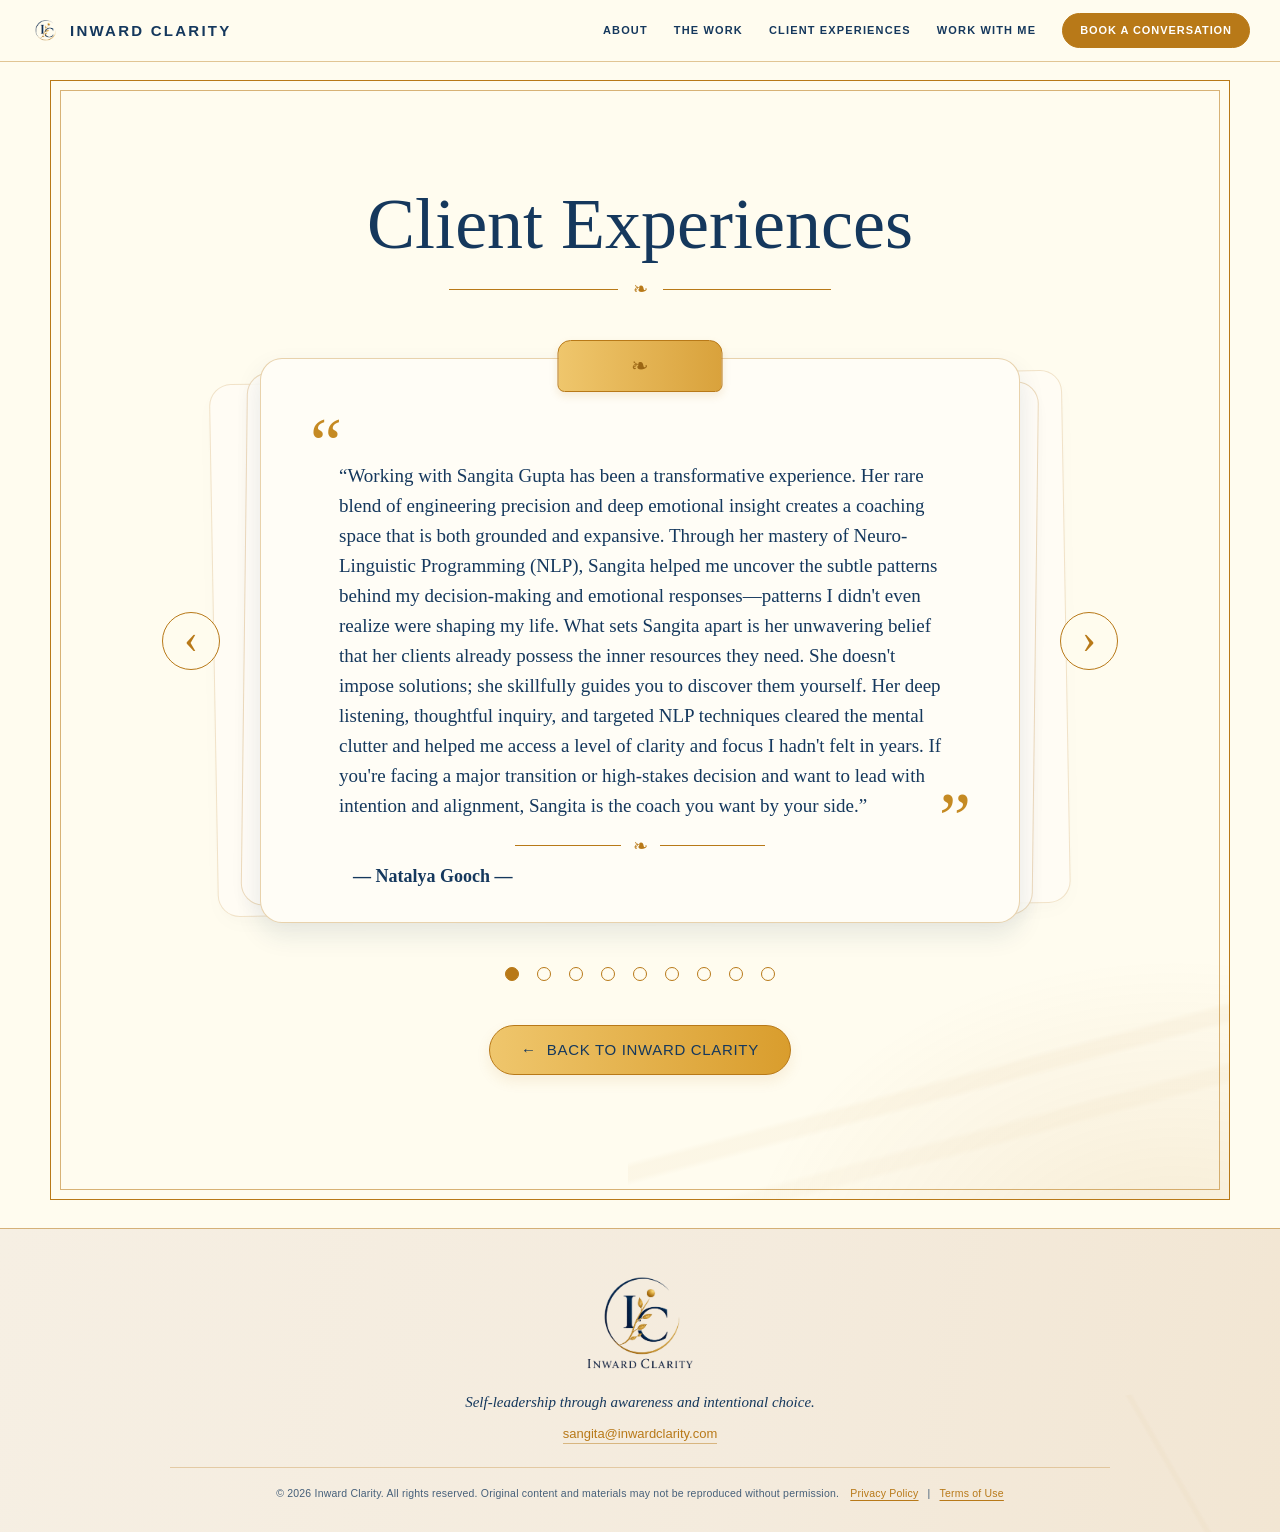
==== client-experiences.html @ 401bc0f4 "Add files via upload" ====
<!doctype html><html lang="en"><head><meta charset="utf-8"><meta name="viewport" content="width=device-width, initial-scale=1, viewport-fit=cover"><title>Client Experiences | Inward Clarity</title>
<style>
:root{--ivory:#FFFCEF;--navy:#15385D;--gold:#B87918;--paper:#fffdf6;--line:rgba(184,121,24,.76)}*{box-sizing:border-box}html,body{margin:0;background:var(--ivory);color:var(--navy)}body{font-family:Georgia,'Times New Roman',serif;-webkit-font-smoothing:antialiased}
.shell{position:relative;width:min(1180px,calc(100% - 32px));margin:18px auto 28px;min-height:1120px;padding:105px 80px 42px;overflow:hidden;border:1.5px solid var(--gold);background:var(--ivory)}.shell:before{content:"";position:absolute;inset:9px;border:1px solid rgba(184,121,24,.56);pointer-events:none}.shell:after{content:"";position:absolute;right:-11%;bottom:-7%;width:62%;height:36%;background:radial-gradient(ellipse at 75% 100%,rgba(184,121,24,.13),transparent 56%),linear-gradient(165deg,transparent 0 48%,rgba(184,121,24,.045) 49% 51%,transparent 52% 58%,rgba(184,121,24,.032) 59% 61%,transparent 62%);pointer-events:none}
.content{position:relative;z-index:3;max-width:980px;margin:auto}h1{font-size:clamp(48px,5.7vw,72px);font-weight:500;line-height:1.06;text-align:center;margin:0 0 16px;color:var(--navy)}.orn{display:flex;align-items:center;gap:15px;width:39%;margin:0 auto 58px;color:var(--gold)}.orn:before,.orn:after,.card-orn:before,.card-orn:after{content:"";height:1px;background:var(--gold);flex:1}.orn span,.card-orn span{font-size:18px}
.deck{position:relative;width:min(760px,80vw);height:565px;margin:0 auto 44px}.deck:before,.deck:after{content:"";position:absolute;left:50%;top:19px;transform:translateX(-50%);height:94%;border:1px solid rgba(184,121,24,.30);border-radius:22px;background:#fffdf7;box-shadow:0 8px 20px rgba(21,56,93,.035)}.deck:before{width:112%;transform:translateX(-50%) rotate(-1deg);opacity:.65}.deck:after{width:104%;transform:translateX(-50%) rotate(.7deg);opacity:.86}.tab{position:absolute;z-index:8;left:50%;top:-18px;transform:translateX(-50%);width:165px;height:52px;border:1px solid var(--gold);border-radius:13px 13px 7px 7px;background:linear-gradient(90deg,#efc66c,#d9a23c);box-shadow:0 4px 9px rgba(184,121,24,.14)}.tab:after{content:"❧";position:absolute;inset:0;display:grid;place-items:center;color:#9b6614;font-size:21px}
.card{position:absolute;z-index:6;inset:0;display:none;flex-direction:column;border:1px solid rgba(184,121,24,.33);border-radius:22px;background:#fffdf6;box-shadow:0 12px 26px rgba(21,56,93,.10);padding:74px 58px 34px}.card.active{display:flex}.quote-sign{position:absolute;color:#c58a23;font-size:72px;line-height:1;font-family:Georgia,serif}.quote-sign.open{top:49px;left:49px}.quote-sign.close{right:48px;bottom:68px}.quote-scroll{flex:1;min-height:0;overflow-y:auto;padding:24px 18px 8px 20px;margin-top:4px;scrollbar-width:thin;scrollbar-color:rgba(184,121,24,.55) transparent}.quote-scroll::-webkit-scrollbar{width:7px}.quote-scroll::-webkit-scrollbar-thumb{background:rgba(184,121,24,.48);border-radius:10px}.quote-scroll p{margin:0;font-size:19px;line-height:1.58;font-style:normal;text-align:left;color:var(--navy)}.card-orn{display:flex;align-items:center;gap:12px;width:39%;margin:10px auto 8px;color:var(--gold)}.person{flex:none;text-align:left;padding-left:34px;font-size:18px;font-weight:700;line-height:1.3;color:var(--navy)}
.arrow{position:absolute;z-index:10;top:50%;transform:translateY(-50%);width:58px;height:58px;border-radius:50%;border:1.5px solid var(--gold);background:rgba(255,252,239,.94);color:var(--gold);font:300 42px/1 Georgia,serif;cursor:pointer;display:grid;place-items:center;padding:0 0 4px}.prev{left:-98px}.next{right:-98px}.dots{display:flex;justify-content:center;gap:18px;margin:0 0 44px}.dot{width:14px;height:14px;padding:0;border:1.5px solid var(--gold);border-radius:50%;background:transparent;cursor:pointer}.dot.active{background:var(--gold)}.back-wrap{text-align:center}.back{display:inline-flex;align-items:center;gap:10px;background:linear-gradient(90deg,#efc66c,#d99d2d);color:var(--navy);text-decoration:none;border:1px solid var(--gold);border-radius:999px;padding:15px 31px;font:500 15px/1.2 Arial,sans-serif;letter-spacing:.045em;box-shadow:0 6px 14px rgba(184,121,24,.11)}
.botanical{position:absolute;z-index:1;pointer-events:none}.botanical path{fill:none;stroke-linecap:round;stroke-linejoin:round}.topbranch{right:-5px;top:4px;width:240px;height:320px;opacity:.68}.topbranch path{stroke:var(--gold);stroke-width:1.15}.topbranch .navy{stroke:var(--navy);opacity:.7}.leftbranch{left:-25px;bottom:55px;width:160px;height:460px;opacity:.58}.leftbranch path{stroke:var(--gold);stroke-width:1.15}.tree{right:2px;bottom:44px;width:310px;height:470px;opacity:.12}.tree path{stroke:var(--gold);stroke-width:1.05}
@media(max-width:980px){.shell{width:100%;margin:0;min-height:100vh;padding:66px 22px 34px;border-left:0;border-right:0}.shell:before{inset:7px}h1{font-size:42px}.orn{width:60%;margin-bottom:42px}.deck{width:calc(100% - 54px);height:540px}.deck:before{width:108%}.deck:after{width:103%}.card{padding:66px 38px 30px}.quote-scroll{padding:18px 10px 8px 12px}.quote-scroll p{font-size:17px;line-height:1.55}.quote-sign{font-size:58px}.quote-sign.open{top:44px;left:30px}.quote-sign.close{right:28px;bottom:64px}.person{font-size:16px;padding-left:12px}.prev{left:-42px}.next{right:-42px}.arrow{width:48px;height:48px;font-size:34px}.topbranch{width:150px;opacity:.34}.leftbranch{width:95px;opacity:.22}.tree{width:190px;opacity:.06}.dots{gap:11px}.dot{width:11px;height:11px}}

.botanical,.tree,.scenery,.landscape{display:none!important}
</style><link rel="stylesheet" href="site-chrome.css">
</head><body>
<header class="ic-header" id="site-header">
  <div class="ic-header-inner">
    <a class="ic-brand" href="index.html#welcome"><img class="ic-brand-mark" src="assets/header-logo-mark.png" alt=""><span>INWARD CLARITY</span></a>
    <button class="ic-menu-toggle" type="button" aria-label="Open navigation" aria-expanded="false"><span></span><span></span><span></span></button>
    <nav class="ic-nav" aria-label="Primary navigation">
      <a href="index.html#screen9">ABOUT</a>
      <a href="index.html#screen3">THE WORK</a>
      <a href="client-experiences.html">CLIENT EXPERIENCES</a>
      <a href="index.html#begin-where-you-are">WORK WITH ME</a>
      <a class="ic-book" href="https://app.paperbell.com/checkout/bookings/new?package_id=143138">BOOK A CONVERSATION</a>
    </nav>
  </div>
</header>
<main class="shell">
<div class="content"><h1>Client Experiences</h1><div class="orn"><span>❧</span></div><div class="deck"><div class="tab" aria-hidden="true"></div><article class="card active" data-index="0" aria-hidden="false"><div class="quote-sign open">“</div><div class="quote-scroll"><p>“Working with Sangita Gupta has been a transformative experience. Her rare blend of engineering precision and deep emotional insight creates a coaching space that is both grounded and expansive. Through her mastery of Neuro-Linguistic Programming (NLP), Sangita helped me uncover the subtle patterns behind my decision-making and emotional responses—patterns I didn't even realize were shaping my life. What sets Sangita apart is her unwavering belief that her clients already possess the inner resources they need. She doesn't impose solutions; she skillfully guides you to discover them yourself. Her deep listening, thoughtful inquiry, and targeted NLP techniques cleared the mental clutter and helped me access a level of clarity and focus I hadn't felt in years. If you're facing a major transition or high-stakes decision and want to lead with intention and alignment, Sangita is the coach you want by your side.”</p></div><div class="quote-sign close">”</div><div class="card-orn"><span>❧</span></div><div class="person">— Natalya Gooch —</div></article><article class="card" data-index="1" aria-hidden="true"><div class="quote-sign open">“</div><div class="quote-scroll"><p>“I'm grateful for my hour-long coaching session with Sangita at RLLB2025. She created a calm, focused space and acted as a precise mirror, reflecting my own language back to me so I could clearly hear the patterns in my thinking. Together we mapped where those patterns help, where they get in the way, and what they tend to protect. Sangita offered straightforward practices for noticing when I'm slipping into unhelpful loops and for interrupting and redirecting them. The session felt both insightful and actionable. I left with clarity, a couple of easy habits to apply immediately, and renewed confidence. I would wholeheartedly recommend working with her.”</p></div><div class="quote-sign close">”</div><div class="card-orn"><span>❧</span></div><div class="person">— Gabriel Saunders —</div></article><article class="card" data-index="2" aria-hidden="true"><div class="quote-sign open">“</div><div class="quote-scroll"><p>“Working with Sangita as my life coach has been truly transformative. Her calm, grounded presence created a safe space for me to navigate some of the most difficult times in my life. With her support, I was able to reach milestones I never thought possible. Healing wasn't a quick fix—it was a journey, and Sangita walked every step of it with me. I'm deeply grateful for her patience and wisdom, and I couldn't recommend her more highly to anyone looking for real, lasting change. It's truly an inward clarity that simple review won't give it justice.”</p></div><div class="quote-sign close">”</div><div class="card-orn"><span>❧</span></div><div class="person">— Nermine George —</div></article><article class="card" data-index="3" aria-hidden="true"><div class="quote-sign open">“</div><div class="quote-scroll"><p>“I've sampled a lot of "executive coaching," and this was the first session that felt both human and actionable. Sangita built rapid trust, mirrored my story accurately, and then—through precise, well-timed questions—helped me turn vague frustration into a specific routine I can start today. I liked how she connected mindset to environment (who's in the room, what I see, what success looks like) and anchored it with NLP techniques. If you want clarity plus promptly usable steps, she delivers.”</p></div><div class="quote-sign close">”</div><div class="card-orn"><span>❧</span></div><div class="person">— Marc Mandel (Wellness Company General Counsel) —</div></article><article class="card" data-index="4" aria-hidden="true"><div class="quote-sign open">“</div><div class="quote-scroll"><p>“Working with Sangita was an incredibly valuable experience! She has a natural ability to engage deeply in conversation, asking thoughtful and insightful questions that unlocked clarity and guided me toward practical next steps. What stood out to me most was how seamlessly she created a space for reflection, while also grounding our session in actionable strategies I could immediately apply. Although executive coaching is often seen as a resource for more experienced professionals, I found it immeasurable in my early career. Sangita provided tools and perspectives that are already helping me strengthen my skill set, build authority, and position myself for long-term advancement. I left the session not only with greater clarity, but also with a renewed sense of confidence and purpose in how I can grow as a professional. I would recommend Sangita's coaching to professionals at any stage of their careers who are serious about elevating their impact and unlocking new levels of growth.”</p></div><div class="quote-sign close">”</div><div class="card-orn"><span>❧</span></div><div class="person">— Tatiana Milner —</div></article><article class="card" data-index="5" aria-hidden="true"><div class="quote-sign open">“</div><div class="quote-scroll"><p>“Working with Sangita has been truly transformational. Her calm presence and deep listening created a space of trust where I felt seen and understood. She helped me raise awareness, reframe limiting beliefs that no longer served me, and open up to new perspectives. As a result, I've made wiser decisions and adjusted my behavior in ways that feel more aligned, authentic, and supportive of my goals. Sangita's strong rapport, clarity, and intuitive guidance make her an exceptional coach.”</p></div><div class="quote-sign close">”</div><div class="card-orn"><span>❧</span></div><div class="person">— Ségolène Thiébeauld —</div></article><article class="card" data-index="6" aria-hidden="true"><div class="quote-sign open">“</div><div class="quote-scroll"><p>“I really enjoyed my session with Sangita during a business conference in August. Though our time was short, I found her insights and guidance incredibly helpful and empowering. She was incredibly gentle as I talked through some of the challenges I wanted to overcome in my professional career and helped me realize what could be the sources of these issues and how I might overcome them. I hope to work with Sangita again. She has incredible energy, and I know I have much to learn from her.”</p></div><div class="quote-sign close">”</div><div class="card-orn"><span>❧</span></div><div class="person">— Arianna Recidoro —</div></article><article class="card" data-index="7" aria-hidden="true"><div class="quote-sign open">“</div><div class="quote-scroll"><p>“I had the chance to work with Sangita Gupta during the Running Legal Like a Business conference, and it was such a valuable experience. She gave me clear and thoughtful guidance on how to approach a challenging situation at work. She encouraged me to clarify my own intentions and go into difficult conversations with more openness and confidence. It was simple but powerful advice that really shifted my perspective on handling a difficult situation. Sangita has a warm and approachable style, and I left our session with tools I could use immediately. I'd highly recommend her to anyone looking for practical, supportive and insightful coaching.”</p></div><div class="quote-sign close">”</div><div class="card-orn"><span>❧</span></div><div class="person">— Anna Wirth-Granlund —</div></article><article class="card" data-index="8" aria-hidden="true"><div class="quote-sign open">“</div><div class="quote-scroll"><p>“When I think of an exceptional coach, Sangita immediately comes to mind. She has a rare ability to hold a deep, spacious presence; one that allows you to explore the inner landscape of your thoughts, behaviors, and intentions without fear or judgment. What sets Sangita apart is her gentle, intuitive way of guiding you back to your own strength. With kindness and unwavering support, she asks just the right questions, the kind that shift your perspective and bring you back to resourcefulness, even in the toughest moments. Sangita supported me through one of the most challenging times of my life,  a time marked by grief and a deep sense of uncertainty. With her, I felt completely seen. Not just understood, but truly seen for who I am at my core. Her getting me was transformative in its own merit but it didn’t stop there, she then supported me in finding my own solution- I felt so empowered and supported which set me straight to the path of taking action towards my desired goal. Sangita has a powerful magic, the ability to recognize your true nature and help you flourish , whether it’s a state of mind, a newfound confidence, or a clear, actionable strategy. What makes Sangita truly extraordinary is her belief in your potential. She wants you to succeed on your own terms, and she brings her full presence and skill to help you get there from feeling stuck, to realization, to meaningful action, and ultimately, to measurable success. I can’t recommend Sangita enough to anyone who is navigating a major transition and seeking real, lasting success through self-empowerment. Working with her has been a gift.”</p></div><div class="quote-sign close">”</div><div class="card-orn"><span>❧</span></div><div class="person">— Antigona Ulndreaj —</div></article><button class="arrow prev" aria-label="Previous client experience">‹</button><button class="arrow next" aria-label="Next client experience">›</button></div><div class="dots"><button class="dot active" data-go="0" aria-label="Show client experience 1"></button><button class="dot" data-go="1" aria-label="Show client experience 2"></button><button class="dot" data-go="2" aria-label="Show client experience 3"></button><button class="dot" data-go="3" aria-label="Show client experience 4"></button><button class="dot" data-go="4" aria-label="Show client experience 5"></button><button class="dot" data-go="5" aria-label="Show client experience 6"></button><button class="dot" data-go="6" aria-label="Show client experience 7"></button><button class="dot" data-go="7" aria-label="Show client experience 8"></button><button class="dot" data-go="8" aria-label="Show client experience 9"></button></div><div class="back-wrap"><a class="back" href="index.html">← <span>BACK TO INWARD CLARITY</span></a></div></div></main>
<script>const cards=[...document.querySelectorAll('.card')],dots=[...document.querySelectorAll('.dot')];let current=0;function show(n){current=(n+cards.length)%cards.length;cards.forEach((c,i)=>{c.classList.toggle('active',i===current);c.setAttribute('aria-hidden',i===current?'false':'true');if(i===current)c.querySelector('.quote-scroll').scrollTop=0});dots.forEach((d,i)=>d.classList.toggle('active',i===current));}document.querySelector('.prev').onclick=()=>show(current-1);document.querySelector('.next').onclick=()=>show(current+1);dots.forEach(d=>d.onclick=()=>show(+d.dataset.go));document.addEventListener('keydown',e=>{if(e.key==='ArrowLeft')show(current-1);if(e.key==='ArrowRight')show(current+1)});</script>
<footer class="ic-footer">
  <div class="ic-footer-brand"><img class="ic-footer-logo" src="assets/footer-logo-full.png" alt="Inward Clarity"></div>
  <p class="ic-footer-tagline">Self-leadership through awareness and intentional choice.</p>
  <a class="ic-footer-email" href="mailto:sangita@inwardclarity.com">sangita@inwardclarity.com</a>
  <div class="ic-footer-legal">
    © 2026 Inward Clarity. All rights reserved. Original content and materials may not be reproduced without permission.
    <span class="legal-links"><a href="privacy-policy.html">Privacy Policy</a><span aria-hidden="true">|</span><a href="terms-of-use.html">Terms of Use</a></span>
  </div>
</footer>
<script>
(function(){var h=document.getElementById('site-header');if(!h)return;var b=h.querySelector('.ic-menu-toggle');b.addEventListener('click',function(){var o=h.classList.toggle('menu-open');b.setAttribute('aria-expanded',o?'true':'false')});h.querySelectorAll('.ic-nav a').forEach(function(a){a.addEventListener('click',function(){h.classList.remove('menu-open');b.setAttribute('aria-expanded','false')})});})();
</script>

</body></html>
---- site-chrome.css ----
:root{--ic-ivory:#FFFCEF;--ic-navy:#15385D;--ic-gold:#B87918;--ic-sand:#F4EBDD}
html{scroll-padding-top:74px}
body{padding-top:62px}
.ic-header{position:fixed;top:0;left:0;right:0;height:62px;z-index:9999;background:rgba(255,252,239,.97);border-bottom:1px solid rgba(184,121,24,.42);backdrop-filter:blur(8px);-webkit-backdrop-filter:blur(8px);font-family:Arial,Helvetica,sans-serif}
.ic-header-inner{height:100%;max-width:1440px;margin:0 auto;padding:0 30px;display:flex;align-items:center;justify-content:space-between;gap:26px}
.ic-brand{color:var(--ic-navy);font-size:15px;line-height:1;text-decoration:none;letter-spacing:.15em;font-weight:600;white-space:nowrap}
.ic-nav{display:flex;align-items:center;gap:26px;margin-left:auto}
.ic-nav a{color:var(--ic-navy);text-decoration:none;font-size:11px;line-height:1;letter-spacing:.105em;font-weight:600;white-space:nowrap}
.ic-nav a:hover{color:var(--ic-gold)}
.ic-nav .ic-book{background:var(--ic-gold);color:#fff;border:1px solid var(--ic-gold);border-radius:999px;padding:11px 17px;letter-spacing:.085em}
.ic-nav .ic-book:hover{color:#fff;filter:brightness(.96)}
.ic-menu-toggle{display:none;background:none;border:0;color:var(--ic-navy);width:42px;height:42px;padding:8px;cursor:pointer}
.ic-menu-toggle span{display:block;width:22px;height:1.5px;background:currentColor;margin:5px auto}
.ic-footer{position:relative;overflow:hidden;background:linear-gradient(100deg,#F6EFE3 0%,var(--ic-sand) 58%,#F2E6D3 100%);border-top:1px solid rgba(184,121,24,.52);padding:38px 34px 30px;color:var(--ic-navy);text-align:center;font-family:Arial,Helvetica,sans-serif}
.ic-footer:after{content:"";position:absolute;right:-22px;bottom:-46px;width:235px;height:190px;opacity:.08;pointer-events:none;background:radial-gradient(ellipse at 44% 82%,rgba(184,121,24,.38) 0 2px,transparent 3px),linear-gradient(68deg,transparent 47%,rgba(184,121,24,.34) 48% 49%,transparent 50%);transform:rotate(-8deg)}
.ic-footer>*{position:relative;z-index:1}
.ic-footer-brand{font-family:Georgia,'Times New Roman',serif;font-size:19px;letter-spacing:.08em;margin:0 0 8px}
.ic-footer-tagline{font-family:Georgia,'Times New Roman',serif;font-size:15px;font-style:italic;margin:0 0 13px}
.ic-footer-email{display:inline-block;color:var(--ic-gold);font-size:13px;text-decoration:none;border-bottom:1px solid rgba(184,121,24,.48);padding-bottom:2px;margin-bottom:23px}
.ic-footer-email:hover{color:var(--ic-navy);border-bottom-color:var(--ic-navy)}
.ic-footer-legal{padding-top:17px;border-top:1px solid rgba(184,121,24,.30);max-width:940px;margin:0 auto;font-size:10.5px;line-height:1.65;letter-spacing:.02em;color:rgba(21,56,93,.78)}
.ic-footer-legal .legal-links{display:inline-flex;gap:9px;margin-left:8px}
.ic-footer-legal .legal-links a{color:var(--ic-gold);text-decoration:underline;text-underline-offset:3px}.ic-footer-legal .legal-links a:hover{color:var(--ic-navy)}
@media(max-width:900px){
  body{padding-top:56px} html{scroll-padding-top:68px}
  .ic-header{height:56px}.ic-header-inner{padding:0 18px}.ic-brand{font-size:13px;letter-spacing:.12em}
  .ic-menu-toggle{display:block}.ic-nav{display:none;position:absolute;top:56px;left:0;right:0;background:var(--ic-ivory);border-bottom:1px solid rgba(184,121,24,.42);padding:16px 22px 20px;flex-direction:column;align-items:stretch;gap:0;box-shadow:0 8px 18px rgba(21,56,93,.08)}
  .ic-header.menu-open .ic-nav{display:flex}.ic-nav a{padding:13px 4px;text-align:center;font-size:11px;border-bottom:1px solid rgba(184,121,24,.12)}
  .ic-nav .ic-book{margin-top:10px;border-bottom:0;padding:13px 16px}
  .ic-footer{padding:32px 18px 26px}.ic-footer-legal{font-size:10px}.ic-footer-legal .legal-links{display:flex;justify-content:center;margin:7px 0 0}
}

/* v12 — approved Inward Clarity branding in site chrome only */
.ic-brand{display:inline-flex;align-items:center;gap:9px}
.ic-brand-mark{display:block;width:31px;height:31px;object-fit:contain;flex:0 0 auto}
.ic-footer-brand{margin:0 0 10px}
.ic-footer-logo{display:block;width:112px;height:auto;margin:0 auto}
@media(max-width:900px){
  .ic-brand{gap:7px}
  .ic-brand-mark{width:28px;height:28px}
  .ic-footer-logo{width:100px}
}

/* =========================================================
   V13 — floating section navigation (homepage only)
   Isolated addition; no existing page styles changed.
   ========================================================= */
.ic-section-jump {
  position: fixed;
  right: 26px;
  bottom: 26px;
  z-index: 1200;
  width: 46px;
  height: 46px;
  border-radius: 50%;
  border: 1px solid rgba(184,121,24,.72);
  background: rgba(255,252,239,.94);
  color: #15385D;
  display: grid;
  place-items: center;
  padding: 0;
  font-family: Georgia, 'Times New Roman', serif;
  font-size: 25px;
  line-height: 1;
  box-shadow: 0 5px 18px rgba(21,56,93,.10);
  cursor: pointer;
  -webkit-backdrop-filter: blur(6px);
  backdrop-filter: blur(6px);
  transition: transform .18s ease, box-shadow .18s ease, background-color .18s ease;
}
.ic-section-jump:hover,
.ic-section-jump:focus-visible {
  transform: translateY(-2px);
  box-shadow: 0 7px 22px rgba(21,56,93,.15);
  background: #FFFCEF;
}
.ic-section-jump:focus-visible {
  outline: 2px solid #15385D;
  outline-offset: 3px;
}
.ic-section-jump .ic-jump-arrow {
  display: block;
  transform: translateY(-1px);
}
.ic-section-jump.is-up .ic-jump-arrow {
  transform: translateY(1px);
}
@media (max-width: 700px) {
  .ic-section-jump {
    width: 42px;
    height: 42px;
    right: 15px;
    bottom: calc(16px + env(safe-area-inset-bottom));
    font-size: 23px;
  }
}
@media (prefers-reduced-motion: reduce) {
  .ic-section-jump { transition: none; }
}
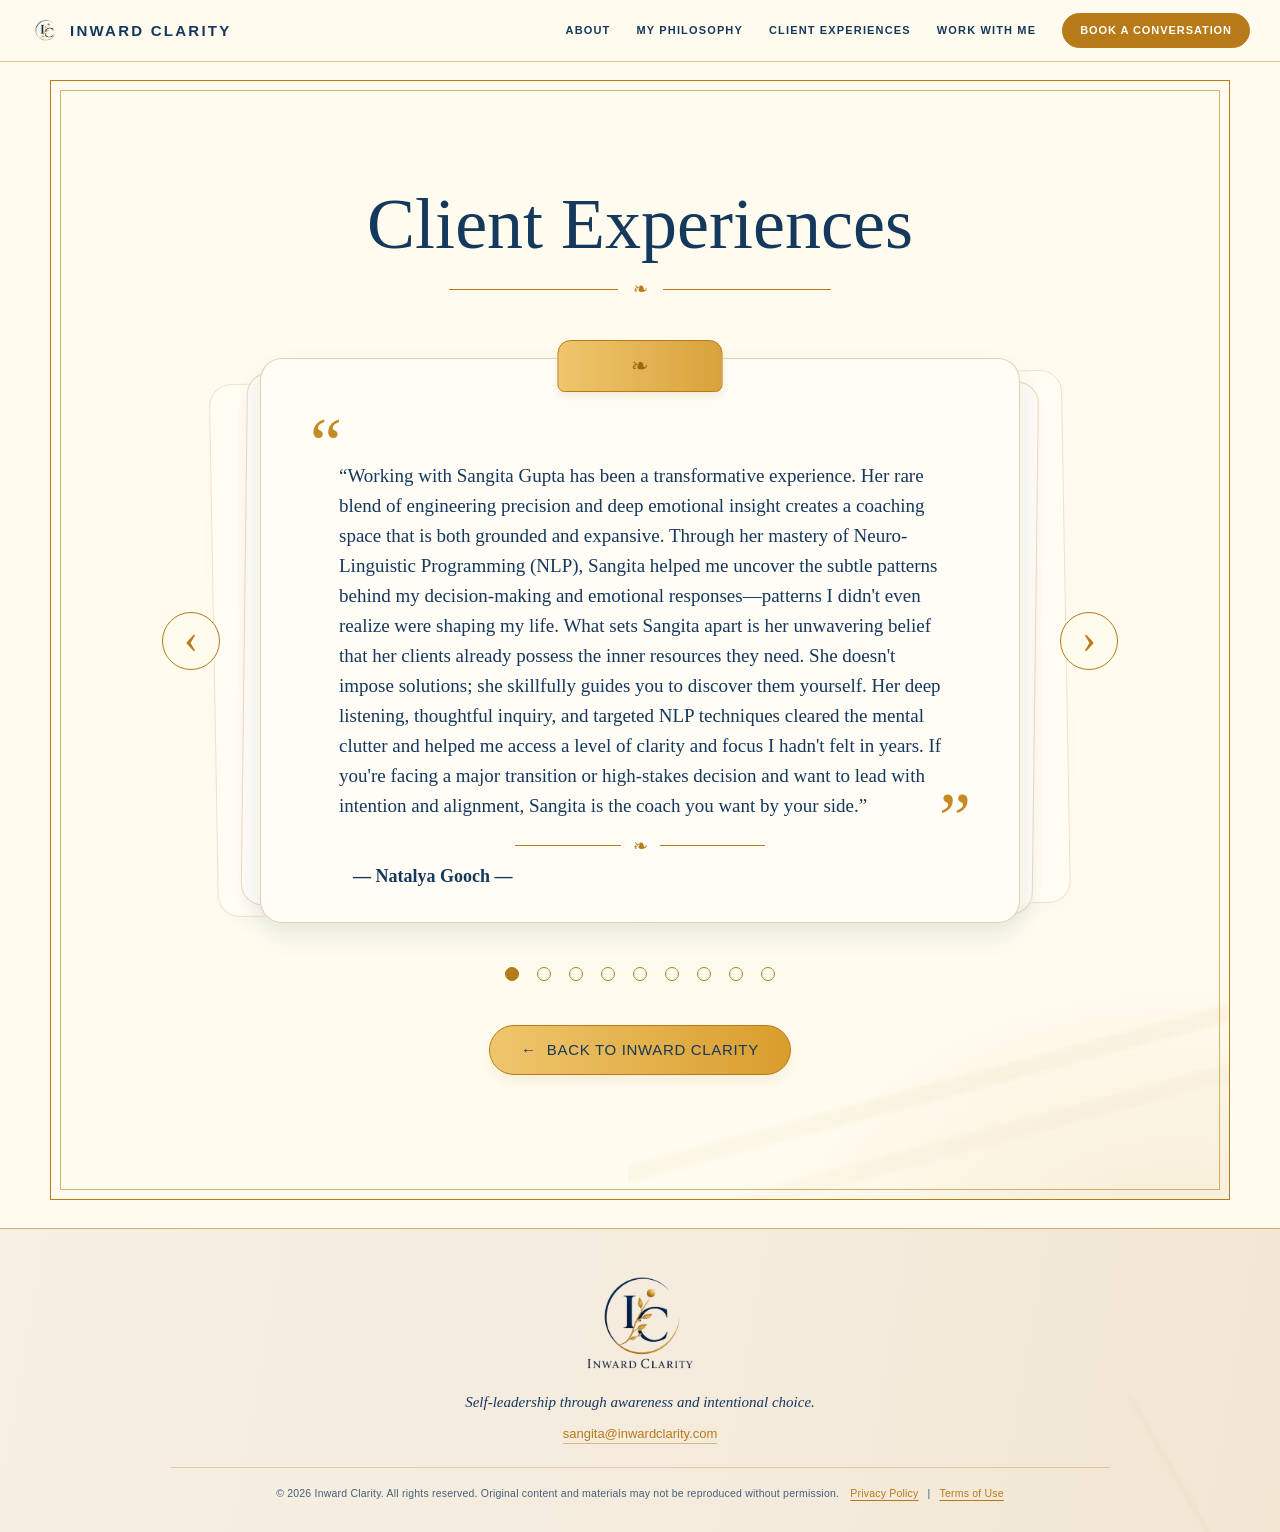
==== commit 9665de6c: "Add files via upload" ====
--- a/client-experiences.html
+++ b/client-experiences.html
@@ -18,7 +18,7 @@
     <button class="ic-menu-toggle" type="button" aria-label="Open navigation" aria-expanded="false"><span></span><span></span><span></span></button>
     <nav class="ic-nav" aria-label="Primary navigation">
       <a href="index.html#screen9">ABOUT</a>
-      <a href="index.html#screen3">THE WORK</a>
+      <a href="index.html#my-philosophy">MY PHILOSOPHY</a>
       <a href="client-experiences.html">CLIENT EXPERIENCES</a>
       <a href="index.html#begin-where-you-are">WORK WITH ME</a>
       <a class="ic-book" href="https://app.paperbell.com/checkout/bookings/new?package_id=143138">BOOK A CONVERSATION</a>
@@ -26,7 +26,7 @@
   </div>
 </header>
 <main class="shell">
-<div class="content"><h1>Client Experiences</h1><div class="orn"><span>❧</span></div><div class="deck"><div class="tab" aria-hidden="true"></div><article class="card active" data-index="0" aria-hidden="false"><div class="quote-sign open">“</div><div class="quote-scroll"><p>“Working with Sangita Gupta has been a transformative experience. Her rare blend of engineering precision and deep emotional insight creates a coaching space that is both grounded and expansive. Through her mastery of Neuro-Linguistic Programming (NLP), Sangita helped me uncover the subtle patterns behind my decision-making and emotional responses—patterns I didn't even realize were shaping my life. What sets Sangita apart is her unwavering belief that her clients already possess the inner resources they need. She doesn't impose solutions; she skillfully guides you to discover them yourself. Her deep listening, thoughtful inquiry, and targeted NLP techniques cleared the mental clutter and helped me access a level of clarity and focus I hadn't felt in years. If you're facing a major transition or high-stakes decision and want to lead with intention and alignment, Sangita is the coach you want by your side.”</p></div><div class="quote-sign close">”</div><div class="card-orn"><span>❧</span></div><div class="person">— Natalya Gooch —</div></article><article class="card" data-index="1" aria-hidden="true"><div class="quote-sign open">“</div><div class="quote-scroll"><p>“I'm grateful for my hour-long coaching session with Sangita at RLLB2025. She created a calm, focused space and acted as a precise mirror, reflecting my own language back to me so I could clearly hear the patterns in my thinking. Together we mapped where those patterns help, where they get in the way, and what they tend to protect. Sangita offered straightforward practices for noticing when I'm slipping into unhelpful loops and for interrupting and redirecting them. The session felt both insightful and actionable. I left with clarity, a couple of easy habits to apply immediately, and renewed confidence. I would wholeheartedly recommend working with her.”</p></div><div class="quote-sign close">”</div><div class="card-orn"><span>❧</span></div><div class="person">— Gabriel Saunders —</div></article><article class="card" data-index="2" aria-hidden="true"><div class="quote-sign open">“</div><div class="quote-scroll"><p>“Working with Sangita as my life coach has been truly transformative. Her calm, grounded presence created a safe space for me to navigate some of the most difficult times in my life. With her support, I was able to reach milestones I never thought possible. Healing wasn't a quick fix—it was a journey, and Sangita walked every step of it with me. I'm deeply grateful for her patience and wisdom, and I couldn't recommend her more highly to anyone looking for real, lasting change. It's truly an inward clarity that simple review won't give it justice.”</p></div><div class="quote-sign close">”</div><div class="card-orn"><span>❧</span></div><div class="person">— Nermine George —</div></article><article class="card" data-index="3" aria-hidden="true"><div class="quote-sign open">“</div><div class="quote-scroll"><p>“I've sampled a lot of "executive coaching," and this was the first session that felt both human and actionable. Sangita built rapid trust, mirrored my story accurately, and then—through precise, well-timed questions—helped me turn vague frustration into a specific routine I can start today. I liked how she connected mindset to environment (who's in the room, what I see, what success looks like) and anchored it with NLP techniques. If you want clarity plus promptly usable steps, she delivers.”</p></div><div class="quote-sign close">”</div><div class="card-orn"><span>❧</span></div><div class="person">— Marc Mandel (Wellness Company General Counsel) —</div></article><article class="card" data-index="4" aria-hidden="true"><div class="quote-sign open">“</div><div class="quote-scroll"><p>“Working with Sangita was an incredibly valuable experience! She has a natural ability to engage deeply in conversation, asking thoughtful and insightful questions that unlocked clarity and guided me toward practical next steps. What stood out to me most was how seamlessly she created a space for reflection, while also grounding our session in actionable strategies I could immediately apply. Although executive coaching is often seen as a resource for more experienced professionals, I found it immeasurable in my early career. Sangita provided tools and perspectives that are already helping me strengthen my skill set, build authority, and position myself for long-term advancement. I left the session not only with greater clarity, but also with a renewed sense of confidence and purpose in how I can grow as a professional. I would recommend Sangita's coaching to professionals at any stage of their careers who are serious about elevating their impact and unlocking new levels of growth.”</p></div><div class="quote-sign close">”</div><div class="card-orn"><span>❧</span></div><div class="person">— Tatiana Milner —</div></article><article class="card" data-index="5" aria-hidden="true"><div class="quote-sign open">“</div><div class="quote-scroll"><p>“Working with Sangita has been truly transformational. Her calm presence and deep listening created a space of trust where I felt seen and understood. She helped me raise awareness, reframe limiting beliefs that no longer served me, and open up to new perspectives. As a result, I've made wiser decisions and adjusted my behavior in ways that feel more aligned, authentic, and supportive of my goals. Sangita's strong rapport, clarity, and intuitive guidance make her an exceptional coach.”</p></div><div class="quote-sign close">”</div><div class="card-orn"><span>❧</span></div><div class="person">— Ségolène Thiébeauld —</div></article><article class="card" data-index="6" aria-hidden="true"><div class="quote-sign open">“</div><div class="quote-scroll"><p>“I really enjoyed my session with Sangita during a business conference in August. Though our time was short, I found her insights and guidance incredibly helpful and empowering. She was incredibly gentle as I talked through some of the challenges I wanted to overcome in my professional career and helped me realize what could be the sources of these issues and how I might overcome them. I hope to work with Sangita again. She has incredible energy, and I know I have much to learn from her.”</p></div><div class="quote-sign close">”</div><div class="card-orn"><span>❧</span></div><div class="person">— Arianna Recidoro —</div></article><article class="card" data-index="7" aria-hidden="true"><div class="quote-sign open">“</div><div class="quote-scroll"><p>“I had the chance to work with Sangita Gupta during the Running Legal Like a Business conference, and it was such a valuable experience. She gave me clear and thoughtful guidance on how to approach a challenging situation at work. She encouraged me to clarify my own intentions and go into difficult conversations with more openness and confidence. It was simple but powerful advice that really shifted my perspective on handling a difficult situation. Sangita has a warm and approachable style, and I left our session with tools I could use immediately. I'd highly recommend her to anyone looking for practical, supportive and insightful coaching.”</p></div><div class="quote-sign close">”</div><div class="card-orn"><span>❧</span></div><div class="person">— Anna Wirth-Granlund —</div></article><article class="card" data-index="8" aria-hidden="true"><div class="quote-sign open">“</div><div class="quote-scroll"><p>“When I think of an exceptional coach, Sangita immediately comes to mind. She has a rare ability to hold a deep, spacious presence; one that allows you to explore the inner landscape of your thoughts, behaviors, and intentions without fear or judgment. What sets Sangita apart is her gentle, intuitive way of guiding you back to your own strength. With kindness and unwavering support, she asks just the right questions, the kind that shift your perspective and bring you back to resourcefulness, even in the toughest moments. Sangita supported me through one of the most challenging times of my life,  a time marked by grief and a deep sense of uncertainty. With her, I felt completely seen. Not just understood, but truly seen for who I am at my core. Her getting me was transformative in its own merit but it didn’t stop there, she then supported me in finding my own solution- I felt so empowered and supported which set me straight to the path of taking action towards my desired goal. Sangita has a powerful magic, the ability to recognize your true nature and help you flourish , whether it’s a state of mind, a newfound confidence, or a clear, actionable strategy. What makes Sangita truly extraordinary is her belief in your potential. She wants you to succeed on your own terms, and she brings her full presence and skill to help you get there from feeling stuck, to realization, to meaningful action, and ultimately, to measurable success. I can’t recommend Sangita enough to anyone who is navigating a major transition and seeking real, lasting success through self-empowerment. Working with her has been a gift.”</p></div><div class="quote-sign close">”</div><div class="card-orn"><span>❧</span></div><div class="person">— Antigona Ulndreaj —</div></article><button class="arrow prev" aria-label="Previous client experience">‹</button><button class="arrow next" aria-label="Next client experience">›</button></div><div class="dots"><button class="dot active" data-go="0" aria-label="Show client experience 1"></button><button class="dot" data-go="1" aria-label="Show client experience 2"></button><button class="dot" data-go="2" aria-label="Show client experience 3"></button><button class="dot" data-go="3" aria-label="Show client experience 4"></button><button class="dot" data-go="4" aria-label="Show client experience 5"></button><button class="dot" data-go="5" aria-label="Show client experience 6"></button><button class="dot" data-go="6" aria-label="Show client experience 7"></button><button class="dot" data-go="7" aria-label="Show client experience 8"></button><button class="dot" data-go="8" aria-label="Show client experience 9"></button></div><div class="back-wrap"><a class="back" href="index.html">← <span>BACK TO INWARD CLARITY</span></a></div></div></main>
+<div class="content"><h1>Client Experiences</h1><div class="orn"><span>❧</span></div><div class="deck"><div class="tab" aria-hidden="true"></div><article class="card active" data-index="0" aria-hidden="false"><div class="quote-sign open">“</div><div class="quote-scroll"><p>“Working with Sangita Gupta has been a transformative experience. Her rare blend of engineering precision and deep emotional insight creates a coaching space that is both grounded and expansive. Through her mastery of Neuro-Linguistic Programming (NLP), Sangita helped me uncover the subtle patterns behind my decision-making and emotional responses—patterns I didn't even realize were shaping my life. What sets Sangita apart is her unwavering belief that her clients already possess the inner resources they need. She doesn't impose solutions; she skillfully guides you to discover them yourself. Her deep listening, thoughtful inquiry, and targeted NLP techniques cleared the mental clutter and helped me access a level of clarity and focus I hadn't felt in years. If you're facing a major transition or high-stakes decision and want to lead with intention and alignment, Sangita is the coach you want by your side.”</p></div><div class="quote-sign close">”</div><div class="card-orn"><span>❧</span></div><div class="person">— Natalya Gooch —</div></article><article class="card" data-index="1" aria-hidden="true"><div class="quote-sign open">“</div><div class="quote-scroll"><p>“I'm grateful for my hour-long coaching session with Sangita at RLLB2025. She created a calm, focused space and acted as a precise mirror, reflecting my own language back to me so I could clearly hear the patterns in my thinking. Together we mapped where those patterns help, where they get in the way, and what they tend to protect. Sangita offered straightforward practices for noticing when I'm slipping into unhelpful loops and for interrupting and redirecting them. The session felt both insightful and actionable. I left with clarity, a couple of easy habits to apply immediately, and renewed confidence. I would wholeheartedly recommend working with her.”</p></div><div class="quote-sign close">”</div><div class="card-orn"><span>❧</span></div><div class="person">— Gabriel Saunders —</div></article><article class="card" data-index="2" aria-hidden="true"><div class="quote-sign open">“</div><div class="quote-scroll"><p>“Working with Sangita as my life coach has been truly transformative. Her calm, grounded presence created a safe space for me to navigate some of the most difficult times in my life. With her support, I was able to reach milestones I never thought possible. Healing wasn't a quick fix—it was a journey, and Sangita walked every step of it with me. I'm deeply grateful for her patience and wisdom, and I couldn't recommend her more highly to anyone looking for real, lasting change. It's truly an inward clarity that simple review won't give it justice.”</p></div><div class="quote-sign close">”</div><div class="card-orn"><span>❧</span></div><div class="person">— Nermine George —</div></article><article class="card" data-index="3" aria-hidden="true"><div class="quote-sign open">“</div><div class="quote-scroll"><p>“I've sampled a lot of "executive coaching," and this was the first session that felt both human and actionable. Sangita built rapid trust, mirrored my story accurately, and then—through precise, well-timed questions—helped me turn vague frustration into a specific routine I can start today. I liked how she connected mindset to environment (who's in the room, what I see, what success looks like) and anchored it with NLP techniques. If you want clarity plus promptly usable steps, she delivers.”</p></div><div class="quote-sign close">”</div><div class="card-orn"><span>❧</span></div><div class="person">— Marc Mandel (Wellness Company General Counsel) —</div></article><article class="card" data-index="4" aria-hidden="true"><div class="quote-sign open">“</div><div class="quote-scroll"><p>“Working with Sangita was an incredibly valuable experience! She has a natural ability to engage deeply in conversation, asking thoughtful and insightful questions that unlocked clarity and guided me toward practical next steps. What stood out to me most was how seamlessly she created a space for reflection, while also grounding our session in actionable strategies I could immediately apply. Although executive coaching is often seen as a resource for more experienced professionals, I found it immeasurable in my early career. Sangita provided tools and perspectives that are already helping me strengthen my skill set, build authority, and position myself for long-term advancement. I left the session not only with greater clarity, but also with a renewed sense of confidence and purpose in how I can grow as a professional. I would recommend Sangita's coaching to professionals at any stage of their careers who are serious about elevating their impact and unlocking new levels of growth.”</p></div><div class="quote-sign close">”</div><div class="card-orn"><span>❧</span></div><div class="person">— Tatiana Milner —</div></article><article class="card" data-index="5" aria-hidden="true"><div class="quote-sign open">“</div><div class="quote-scroll"><p>“Working with Sangita has been truly transformational. Her calm presence and deep listening created a space of trust where I felt seen and understood. She helped me raise awareness, reframe limiting beliefs that no longer served me, and open up to new perspectives. As a result, I've made wiser decisions and adjusted my behavior in ways that feel more aligned, authentic, and supportive of my goals. Sangita's strong rapport, clarity, and intuitive guidance make her an exceptional coach.”</p></div><div class="quote-sign close">”</div><div class="card-orn"><span>❧</span></div><div class="person">— Ségolène Thiébeauld —</div></article><article class="card" data-index="6" aria-hidden="true"><div class="quote-sign open">“</div><div class="quote-scroll"><p>“I really enjoyed my session with Sangita during a business conference in August. Though our time was short, I found her insights and guidance incredibly helpful and empowering. She was incredibly gentle as I talked through some of the challenges I wanted to overcome in my professional career and helped me realize what could be the sources of these issues and how I might overcome them. I hope to work with Sangita again. She has incredible energy, and I know I have much to learn from her.”</p></div><div class="quote-sign close">”</div><div class="card-orn"><span>❧</span></div><div class="person">— Arianna Recidoro —</div></article><article class="card" data-index="7" aria-hidden="true"><div class="quote-sign open">“</div><div class="quote-scroll"><p>“I had the chance to work with Sangita Gupta during the Running Legal Like a Business conference, and it was such a valuable experience. She gave me clear and thoughtful guidance on how to approach a challenging situation at work. She encouraged me to clarify my own intentions and go into difficult conversations with more openness and confidence. It was simple but powerful advice that really shifted my perspective on handling a difficult situation. Sangita has a warm and approachable style, and I left our session with tools I could use immediately. I'd highly recommend her to anyone looking for practical, supportive and insightful coaching.”</p></div><div class="quote-sign close">”</div><div class="card-orn"><span>❧</span></div><div class="person">— Anna Wirth-Granlund —</div></article><article class="card" data-index="8" aria-hidden="true"><div class="quote-sign open">“</div><div class="quote-scroll"><p>“When I think of an exceptional coach, Sangita immediately comes to mind. She has a rare ability to hold a deep, spacious presence; one that allows you to explore the inner landscape of your thoughts, behaviors, and intentions without fear or judgment. What sets Sangita apart is her gentle, intuitive way of guiding you back to your own strength. With kindness and unwavering support, she asks just the right questions, the kind that shift your perspective and bring you back to resourcefulness, even in the toughest moments. Sangita supported me through one of the most challenging times of my life,  a time marked by grief and a deep sense of uncertainty. With her, I felt completely seen. Not just understood, but truly seen for who I am at my core. Her getting me was transformative in its own merit but it didn’t stop there, she then supported me in finding my own solution- I felt so empowered and supported which set me straight to the path of taking action towards my desired goal. Sangita has a powerful magic, the ability to recognize your true nature and help you flourish , whether it’s a state of mind, a newfound confidence, or a clear, actionable strategy. What makes Sangita truly extraordinary is her belief in your potential. She wants you to succeed on your own terms, and she brings her full presence and skill to help you get there from feeling stuck, to realization, to meaningful action, and ultimately, to measurable success. I can’t recommend Sangita enough to anyone who is navigating a major transition and seeking real, lasting success through self-empowerment. Working with her has been a gift.”</p></div><div class="quote-sign close">”</div><div class="card-orn"><span>❧</span></div><div class="person">— Antigona Ulndreaj —</div></article><button class="arrow prev" aria-label="Previous client experience">‹</button><button class="arrow next" aria-label="Next client experience">›</button></div><div class="dots"><button class="dot active" data-go="0" aria-label="Show client experience 1"></button><button class="dot" data-go="1" aria-label="Show client experience 2"></button><button class="dot" data-go="2" aria-label="Show client experience 3"></button><button class="dot" data-go="3" aria-label="Show client experience 4"></button><button class="dot" data-go="4" aria-label="Show client experience 5"></button><button class="dot" data-go="5" aria-label="Show client experience 6"></button><button class="dot" data-go="6" aria-label="Show client experience 7"></button><button class="dot" data-go="7" aria-label="Show client experience 8"></button><button class="dot" data-go="8" aria-label="Show client experience 9"></button></div><div class="back-wrap"><a class="back" href="index.html#client-experiences">← <span>BACK TO INWARD CLARITY</span></a></div></div></main>
 <script>const cards=[...document.querySelectorAll('.card')],dots=[...document.querySelectorAll('.dot')];let current=0;function show(n){current=(n+cards.length)%cards.length;cards.forEach((c,i)=>{c.classList.toggle('active',i===current);c.setAttribute('aria-hidden',i===current?'false':'true');if(i===current)c.querySelector('.quote-scroll').scrollTop=0});dots.forEach((d,i)=>d.classList.toggle('active',i===current));}document.querySelector('.prev').onclick=()=>show(current-1);document.querySelector('.next').onclick=()=>show(current+1);dots.forEach(d=>d.onclick=()=>show(+d.dataset.go));document.addEventListener('keydown',e=>{if(e.key==='ArrowLeft')show(current-1);if(e.key==='ArrowRight')show(current+1)});</script>
 <footer class="ic-footer">
   <div class="ic-footer-brand"><img class="ic-footer-logo" src="assets/footer-logo-full.png" alt="Inward Clarity"></div>
